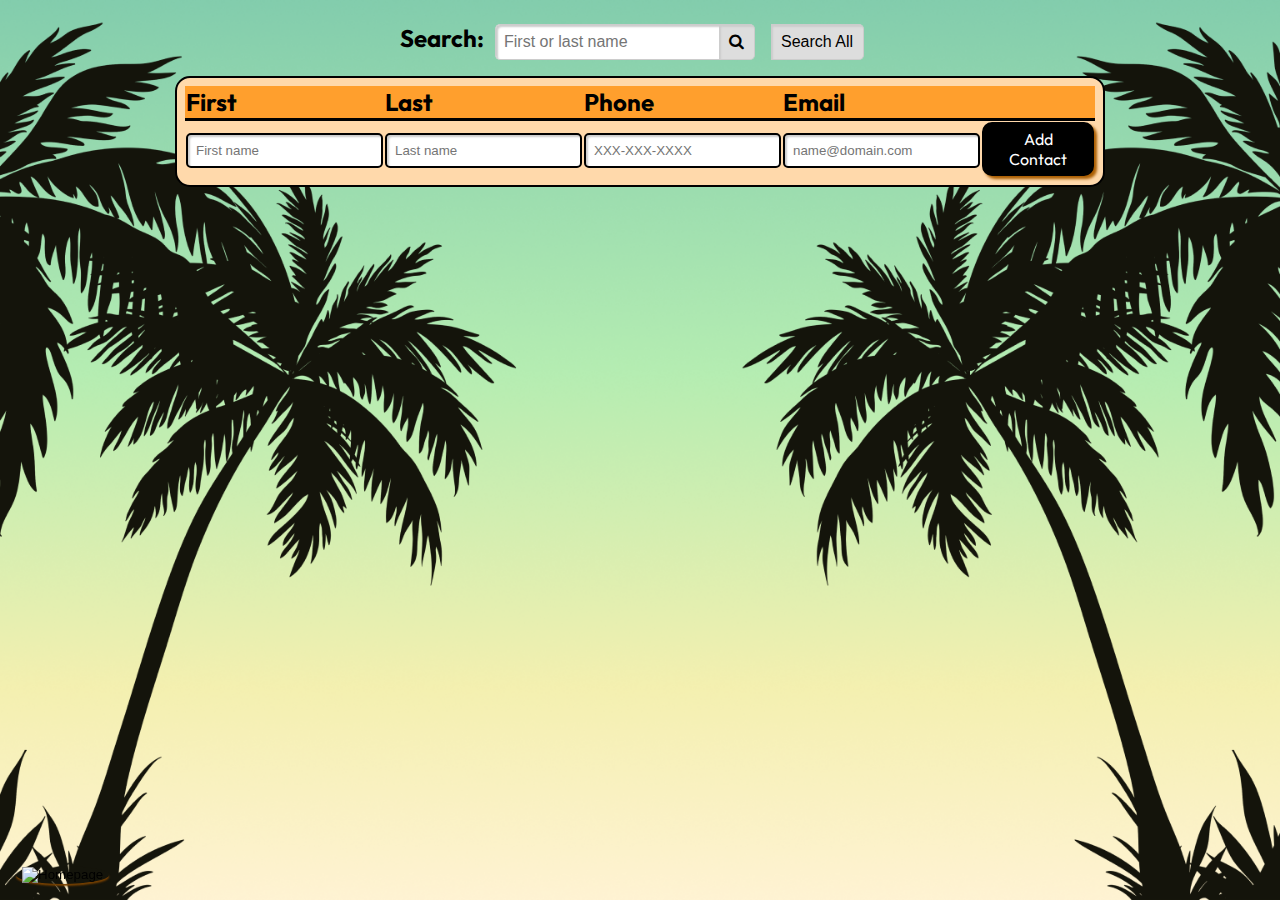
==== contacts.html @ 11afc299 "Changing script portion" ====
<!DOCTYPE html>
<html lang="en">

<head>
    <meta charset="UTF-8">
    <meta name="viewport" content="width=device-width, initial-scale=1.0">
    <title>Contacts Page</title>
    <link rel="stylesheet" href="styles.css">
    <link rel="preconnect" href="https://fonts.googleapis.com">
    <link rel="preconnect" href="https://fonts.gstatic.com" crossorigin>
    <link rel="stylesheet" href="https://cdnjs.cloudflare.com/ajax/libs/font-awesome/4.7.0/css/font-awesome.min.css">
    <link href="https://fonts.googleapis.com/css2?family=Outfit:wght@100..900&display=swap" rel="stylesheet">
    <script src="js/scripts.js"> </script>
    <script src="js/md5.js"> </script>
    <script src="js/searchentry.js"></script>
    <script>
        let _SEARCH_TABLE = new SearchTable();
        let QUERY_SET = new Set();
        let _PAGE_COUNTER = 1;
        const MAX_PAGE_SIZE = 10;
        let prevScrollPosition = 0;


        

        document.addEventListener('DOMContentLoaded', function () {
            const emailInput = document.getElementById('addEmailInput');
            const errorEmail = document.getElementById('addEmailResult');
            const errorPhone = document.getElementById('addPhoneResult');
            const phoneField = document.getElementById('addPhoneInput');
            

           

            if (emailInput && errorEmail && phoneField) {
                emailInput.addEventListener('input', function () {
                    const input = this.value;

                    if (!validateEmail(input)) {
                        errorEmail.textContent = "Invalid Email Format";
                    } else {
                        errorEmail.textContent = "";
                    }
                });
                phoneField.addEventListener('input', function () {
                    const input = this.value;
                    if (!validatePhoneNumber(input)) {
                        errorPhone.textContent = "Invalid Phone Number";
                    } else {
                        errorPhone.textContent = "";
                    }
                });
            }

            const tableScroll = document.getElementById("entry_table");
            tableScroll.addEventListener("scroll", function () {
                console.log("moved");
                const currentScrollTop = tableScroll.scrollTop;
                if (currentScrollTop > prevScrollPosition) {
                    prevScrollPosition  = currentScrollTop;
                    console.log("down");
                    _PAGE_COUNTER++;
                    const field = document.getElementById("searchInput").value;
                    if (QUERY_SET.has(_PAGE_COUNTER)) {return;}
                    query(field);
                    QUERY_SET.add(_PAGE_COUNTER);
                    
                } else {
                    console.log("up");
                    prevScrollPosition  = currentScrollTop;
                    _PAGE_COUNTER--;

                }
                
            });
        });




    </script>
</head>

<body>
    <div class="contacts-container">
        <div class="search-bar">
            <label>
                Search:
                <input type="search" id="searchInput" placeholder="First or last name" required /><button type="submit"
                    id="searchButton" aria-label="Search" onclick="searchWrapper(false);"><i class="fa fa-search"></i></button>
            </label>
            <button onclick="searchWrapper(true);">
                Search All
            </button>
            <label id="debugResult"></label>

        </div>

        <div class="table-container" id="entry_table">
            <div class="table-scroll">
                <table class="rows" id="main_table" cellspacing="0">
                    <thead>
                        <tr>
                            <th>First</th>
                            <th>Last</th>
                            <th>Phone</th>
                            <th>Email</th>
                            <th></th>
                        </tr>
                    </thead>
                    <tbody>
                        <tr>
                            <td>
                                <input type="text" id="addFirstNameInput" placeholder="First name" required />
                            </td>
                            <td>
                                <input type="text" id="addLastNameInput" placeholder="Last name" required />
                            </td>
                            <td>
                                <input type="text" id="addPhoneInput" placeholder="XXX-XXX-XXXX" required />
                                <span id="addPhoneResult"></span>
                            </td>
                            <td>
                                <input type="text" id="addEmailInput" placeholder="name@domain.com" required />
                                <span id="addEmailResult"></span>
                            </td>
                            <td>
                                <button type="submit" id="addButton" onclick="addContact();">Add Contact</button>
                            </td>
                        </tr>
                        <tr></tr>
                    </tbody>

                </table>
            </div>
        </div>


    </div>
    <footer>
        <button class=home-button onclick="window.location.href='index.html'">
            <img src="images/home_icon.png" alt="Homepage">
        </button>
    </footer>
</body>

</html>
---- styles.css ----
html,
body {
    height: 100%
}

body {
    /* The URL is relative to the CSS file location */
    background-image: url('images/another_background.png');
    background-size: cover;
    /* This will scale the image to cover the entire background */
    background-repeat: no-repeat;
    /* This prevents the image from repeating */
    background-attachment: fixed;
    /* This makes the background fixed in place */
    background-position: center;
    /* This centers the background image */
    margin: 0;

    font-family: "Outfit";
    font-size: 1.5rem;
    word-spacing: 0.25em;
    color: rgb(0, 0, 0);
    text-align: center;

}

h2 {
    font-size: 3rem;
}


/* Hyperlink colors */
a:link {
    color: #0000E0;
}

a:visited {
    color: #591D77;
}

a:hover {
    color: red;
}


/* Main container */
.form-container {
    justify-content: center;
    display: flex;
    align-items: center;
    width: 100%;
    height: 100%;
}

.home-button {
    position: fixed;
    bottom: 1rem;
    left: 1rem;
    background: none;
    border: none;
    box-shadow: 0 2px 2px 0 #784100;
    border-radius: 100%;
}

.home-button img {
    height: 90px;
}

.home-button :hover {
    opacity: 0.8;
    cursor: pointer;
}

/* Field labels */
label {
    font-weight: bold;
    font-size: 1.25rem;
}

.login-label {
    text-align: left;
    margin-inline-start: 24px;
}

.signup-label {
    text-align: left;
    margin-inline-start: 45px;
}

/*.name-label, is now first-name*/
.name-label {
    text-align: left;
    margin-inline-start: 6px;
}

.input-control {
    display: flex;
    flex-direction: column;
}

.input-control input {
    border: 2px solid #f0f0f0;
    border-radius: 4px;
    display: block;
    font-size: 12px;
    padding: 10px;
    width: 100%;
}

.input-control input:focus {
    outline: 0;
}

.input-control.success input {
    border-color: #09c372;
}

.input-control.error input {
    border-color: #ff3860;
    font-size: 9px;
    height: 13px;
}

/* Form elements */
.form-group {
    margin-bottom: 1.5rem;
}

.form-group-name {
    display: flex;
    columns: 2;
    width: 80%;
    margin-bottom: 1.5rem;
}

.form-group-name input {
    width: 85%;
    padding: 0.5rem;
    border: 1px solid #ccc;
    box-shadow: inset 2px 2px 2px #ccc;
    border-radius: 5px;
}

.form-box {
    background-color: #FF9F2D;
    color: #000;
    padding: 2rem;
    border-radius: 20px;
    box-shadow: 50px 50px 30px rgba(0, 0, 0, 0.1);
    width: 400px;
    text-align: center;
}

.form-box button {
    text-align: center;
    padding: 5px 25px;
    background: #000000;
    border: none;
    border-radius: 10px;
    color: rgb(255, 255, 255);
    font-family: "Outfit";
    text-decoration: none;
    width: 35%;
    font-size: 1.5rem;
    box-shadow: 3px 3px 3px #784100;
}

.form-box button:hover {
    background-color: #ccc;
    color: #000;
}

.form-group input {
    width: 75%;
    padding: 0.5rem;
    border: 1px solid #ccc;
    box-shadow: inset 2px 2px 2px #ccc;
    border-radius: 5px;
    justify-content: center;
    align-items: center;
}

.form-group img {
    margin-left: 0.01rem;
    height: 1.5rem;
    display: inline-block;
}

.form-group button {
    text-align: center;
    padding: 0.75rem;
    border: none;
    border-radius: 10px;
    width: 91%;
    margin-top: 1rem;
    margin-bottom: 0;
    font-size: 1rem;
    background: #000000;
    text-decoration: none;
    color: rgb(255, 255, 255);
    box-shadow: 3px 3px 3px #784100;
}

.form-group button:hover {
    background-color: #ccc;
    color: #000;
}

#loginResult {
    border-radius: 10px;
    padding: 0.75rem;
    width: 100%;
    color: #b11030;
    font-size: 1.25rem;
    font-family: 'Outfit';
}

#incorrectPassword {
    border-radius: 10px;
    width: 100%;
    border-color: #B50000;
}

#signupResult {
    border-radius: 10px;
    padding: 0.75rem;
    width: 100%;
    color: #b11030;
    font-size: 1.25rem;
    font-family: 'Outfit';
    /*
    margin-bottom: 2px;
    color: #f111d7;
    font-size: 1rem;
    */
}

/* Username/Password Signup Error */
.error-message {
    font-size: 1rem;
    background-color: papayawhip;
    border-radius: 5px;
    padding: 0.75rem;
    margin-top: 2px;
    display: none;
    width: fit-content;
    max-width: 100%;
    color: #FFB6C1;
    font-family: 'Outfit';
    margin: 2px auto 0;
    text-align: center;
}

#submission-box.invalid {
    animation: wiggle .5s linear;
}

@keyframes wiggle {

    5%,
    41% {
        -webkit-transform: translateX(-10px);
    }

    10%,
    58% {
        -webkit-transform: translateX(15px);
    }

    65% {
        -webkit-transform: translateX(-5px);
    }

    22% {
        -webkit-transform: translateX(5px);
    }

    0%,
    100% {
        -webkit-transform: translateX(0);
    }
}

.wrapper {
    color: rgb(0, 0, 0)
}

.username {
    font-size: 25px;

}

.password {
    font-size: 25px;

}

.wrapper h4 {
    font-size: 3rem;
}

.login {

    padding: 10px 20px;
    border-radius: 20px;
    font-size: 1.5rem;
    background: #000000;
    text-decoration: none;
    color: rgb(255, 255, 255);

}

.signup {
    padding: 10px 20px;
    border-radius: 20px;
    background: #000000;
    font-size: 1.5rem;
    text-decoration: none;
    color: rgb(255, 255, 255);
}

/* Contacts Page */
.contacts-container {
    align-content: center;
    display: grid;
}

table {
    margin-left: auto;
    margin-right: auto;
    width: 60%;
    padding: 0.5rem;
    border: 2px solid black;
    background-color: #ffd9ab;
    border-radius: 15px;
    text-align: left;
    align-self: center;
    font-size: 1.5rem;
}

thead {
    background-color: #FF9F2D;
}

thead th {
    border-bottom: 3px solid black;
}

.table-container {
    max-height: 800px;
    overflow: auto;
    transition: opacity 0.5s ease;
}

.table-scroll {
    overflow-y: scroll;
}

.hint {
    display: none;
    position: absolute;
    background-color: #ffffcc;
    padding: 5px;
    border: 1px solid #ccc;
    border-radius: 5px;
    transition: opacity 0.3s ease-in-out, transform 0.3s ease-in-out;
    opacity: 0;
    transform: translateY(-10px);
}

#phoneField:hover .hint {
    display: block;
    opacity: 1;
    transform: translateY(0);
}

#emailField:hover .hint {
    display: block;
    opacity: 1;
    transform: translateY(0);
}

.rows {
    border-radius: 15px;
}

/* Highlight row on hover */
tr#search-entry:hover {
    background-color: #fff0dd;
}

td input {
    padding: 0.5rem;
    border: 2px solid black;
    box-shadow: inset 2px 2px 2px #ccc;
    border-radius: 5px;
}

td button {
    text-align: center;
    padding: 5px 25px;
    background: #000000;
    border: 2px solid black;
    border-radius: 10px;
    color: rgb(255, 255, 255);
    font-family: "Outfit";
    text-decoration: none;
    font-size: 1rem;
    box-shadow: 3px 3px 3px #aa5d00;
}

td button:hover {
    cursor: pointer;
    background: #FF9F2D;
    color: black;
}

td button#edit-button:after {
    font-family: "FontAwesome";
    content: "\f040";
    font-size: x-large;
}

td button#delete-button:after {
    font-family: "FontAwesome";
    content: "\f1f8";
    font-size: x-large;
}

td button#save-button:after {
    font-family: "FontAwesome";
    content: "\f0c7";
    font-size: x-large;
}

/* Search Bar */
.search-bar {
    display: flex;
    justify-content: center;
    padding: 1rem;
}

.search-bar label {
    font-size: 1.5rem;
}

.search-bar input {
    padding: 0.5rem;
    border: 1px solid #ccc;
    border-radius: 5px 0 0 5px;
    border-right: none;
    box-shadow: inset 2px 2px 2px #ccc;
    font-size: 1rem;
}

.search-bar button {
    padding: 8px 10px 8px 10px;
    margin-top: 8px;
    margin-right: 16px;
    background: #ddd;
    font-size: 1rem;
    border: 1px solid #ccc;
    border-radius: 0 5px 5px 0;
    border-left: none;
    box-shadow: inset 2px 2px 2px #ccc;
    cursor: pointer;
}

/* Footer */
#github-mark {
    width: 50px;
    height: 50px;
}

footer {
    position: absolute;
    bottom: 0;
    width: 100%;
    height: 75px;
}
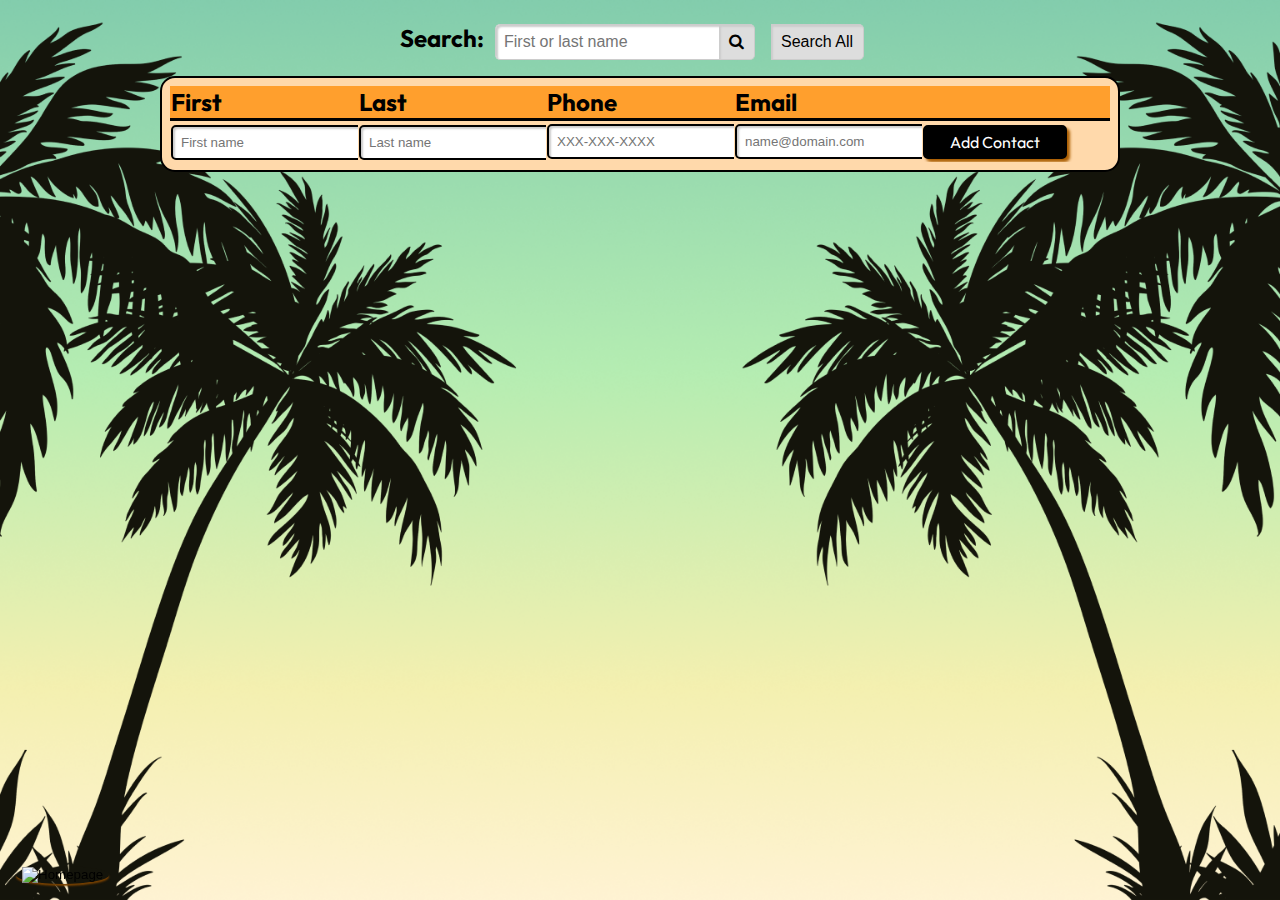
==== commit 62b0b854: "Fixing Style Issues" ====
--- a/contacts.html
+++ b/contacts.html
@@ -17,7 +17,7 @@
         let _SEARCH_TABLE = new SearchTable();
         let QUERY_SET = new Set();
         let _PAGE_COUNTER = 1;
-        const MAX_PAGE_SIZE = 10;
+        let MAX_PAGE_SIZE = 10;
         let prevScrollPosition = 0;
 
 
@@ -27,11 +27,11 @@
             const emailInput = document.getElementById('addEmailInput');
             const errorEmail = document.getElementById('addEmailResult');
             const errorPhone = document.getElementById('addPhoneResult');
-            const phoneField = document.getElementById('addPhoneInput');
+            const phoneField = document.getElementById('addPhoneInput')
+            const phoneTd = document.getElementById("phoneField");
+            const emailTd = document.getElementById("emailField");
+            MAX_PAGE_SIZE = calculateRows();
             
-
-           
-
             if (emailInput && errorEmail && phoneField) {
                 emailInput.addEventListener('input', function () {
                     const input = this.value;
@@ -73,6 +73,10 @@
                 }
                 
             });
+
+            window.addEventListener('resize',  function () {
+                MAX_PAGE_SIZE = calculateRows();
+            });
         });
 
 
@@ -87,7 +91,7 @@
             <label>
                 Search:
                 <input type="search" id="searchInput" placeholder="First or last name" required /><button type="submit"
-                    id="searchButton" aria-label="Search" onclick="searchWrapper(false);"><i class="fa fa-search"></i></button>
+                    id="searchButton" aria-label="Search" onclick="debug_search();"><i class="fa fa-search"></i></button> 
             </label>
             <button onclick="searchWrapper(true);">
                 Search All
@@ -101,7 +105,7 @@
                 <table class="rows" id="main_table" cellspacing="0">
                     <thead>
                         <tr>
-                            <th>First</th>
+                            <th id="first_row_element">First</th>
                             <th>Last</th>
                             <th>Phone</th>
                             <th>Email</th>
@@ -116,11 +120,12 @@
                             <td>
                                 <input type="text" id="addLastNameInput" placeholder="Last name" required />
                             </td>
-                            <td>
+                            <td id="tableCellHasError">
                                 <input type="text" id="addPhoneInput" placeholder="XXX-XXX-XXXX" required />
+                                </br>
                                 <span id="addPhoneResult"></span>
                             </td>
-                            <td>
+                            <td id="tableCellHasError">
                                 <input type="text" id="addEmailInput" placeholder="name@domain.com" required />
                                 <span id="addEmailResult"></span>
                             </td>
--- a/styles.css
+++ b/styles.css
@@ -251,6 +251,7 @@
     text-align: center;
 }
 
+
 #submission-box.invalid {
     animation: wiggle .5s linear;
 }
@@ -328,14 +329,15 @@
 table {
     margin-left: auto;
     margin-right: auto;
-    width: 60%;
+    width: 75%;
     padding: 0.5rem;
     border: 2px solid black;
-    background-color: #ffd9ab;
+    background-color: #ffd9ab; /*#ffd9ab*/
     border-radius: 15px;
     text-align: left;
     align-self: center;
     font-size: 1.5rem;
+    table-layout: fixed;
 }
 
 thead {
@@ -344,12 +346,17 @@
 
 thead th {
     border-bottom: 3px solid black;
+}
+td,th {
+    overflow: hidden;
+}
+tr:nth-child(even) {
+    background-color: #facc93;
 }
 
 .table-container {
     max-height: 800px;
     overflow: auto;
-    transition: opacity 0.5s ease;
 }
 
 .table-scroll {
@@ -380,6 +387,87 @@
     transform: translateY(0);
 }
 
+/*testing stuff*/
+.hint-message {
+    position: absolute;
+    padding: 10px 20px;
+    background-color: #fdfefffa;
+    color: rgb(255, 0, 0);
+    border: none;
+    border-radius: 5px;
+    cursor: pointer;
+    z-index: 10;
+    font-size: smaller;
+    transform: scale(0.8);
+    pointer-events:none;
+}
+
+.hint-message.show {
+    opacity: 1;
+    transform: scale(1);
+}
+
+
+@keyframes hintAnimation {
+    from {
+      opacity: 0;
+      transform: translateY(-5px);
+      
+    }
+    to {
+      opacity: 1;
+      transform: translateY(0);
+    }
+}
+
+@keyframes hintDisappear {
+    from {
+      opacity: 1;
+      transform: translateY(0px);
+      
+    }
+    to {
+      opacity: 1;
+      transform: translateY(-5px);
+    }
+}
+
+.hint-message.animated {
+    animation: hintAnimation 0.5s ease-out forwards;
+}   
+.hint-message.disappear {
+    animation: hintDisappear 0.5s ease-out forwards;
+}
+
+/*end of testing stuff */
+
+#addEmailInput {
+    margin-bottom: 2px;
+}
+#addPhoneInput {
+    margin-bottom: 2px;
+}
+
+#addPhoneResult {
+    display: block; 
+    /*margin-top: 1px;*/
+    color: red;
+    font-size: 1rem;
+}
+
+
+#addEmailResult {
+    display: block; 
+    /*margin-top: 1px;*/
+    color: red;
+    font-size: 1rem;
+}
+#tableCellHasError {
+    width: 100%;
+    flex-direction: column;
+    
+}
+
 .rows {
     border-radius: 15px;
 }
@@ -401,12 +489,14 @@
     padding: 5px 25px;
     background: #000000;
     border: 2px solid black;
-    border-radius: 10px;
+    border-radius: 5px;
     color: rgb(255, 255, 255);
     font-family: "Outfit";
     text-decoration: none;
     font-size: 1rem;
+    width: fit-content;
     box-shadow: 3px 3px 3px #aa5d00;
+    position: relative;
 }
 
 td button:hover {
@@ -477,4 +567,5 @@
     bottom: 0;
     width: 100%;
     height: 75px;
-}+}
+
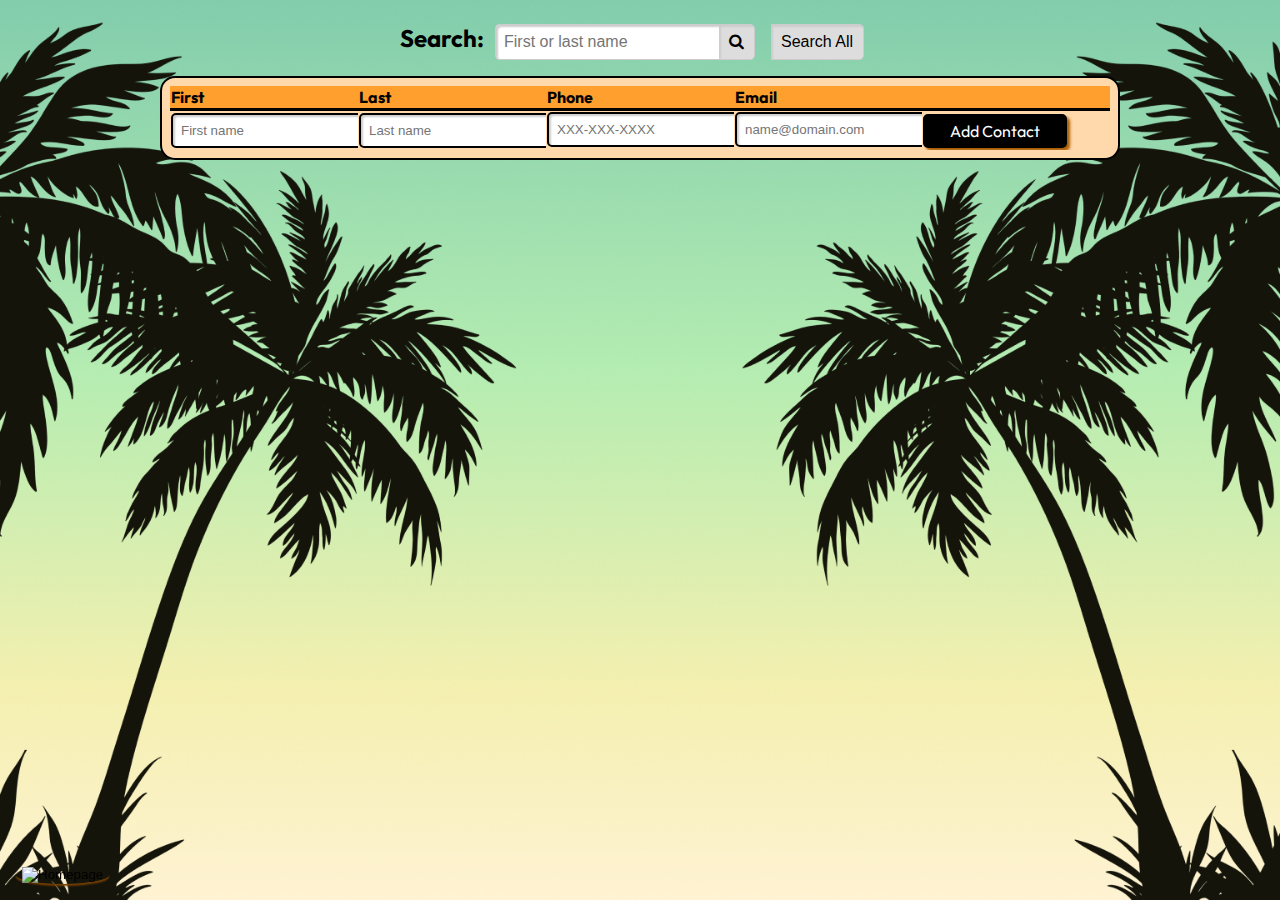
==== commit bcc12c14: "Forgot to remove the debug things" ====
--- a/contacts.html
+++ b/contacts.html
@@ -91,7 +91,7 @@
             <label>
                 Search:
                 <input type="search" id="searchInput" placeholder="First or last name" required /><button type="submit"
-                    id="searchButton" aria-label="Search" onclick="debug_search();"><i class="fa fa-search"></i></button> 
+                    id="searchButton" aria-label="Search" onclick="searchWrapper(false);"><i class="fa fa-search"></i></button> 
             </label>
             <button onclick="searchWrapper(true);">
                 Search All
--- a/styles.css
+++ b/styles.css
@@ -336,7 +336,7 @@
     border-radius: 15px;
     text-align: left;
     align-self: center;
-    font-size: 1.5rem;
+    font-size: 1.0rem;
     table-layout: fixed;
 }
 
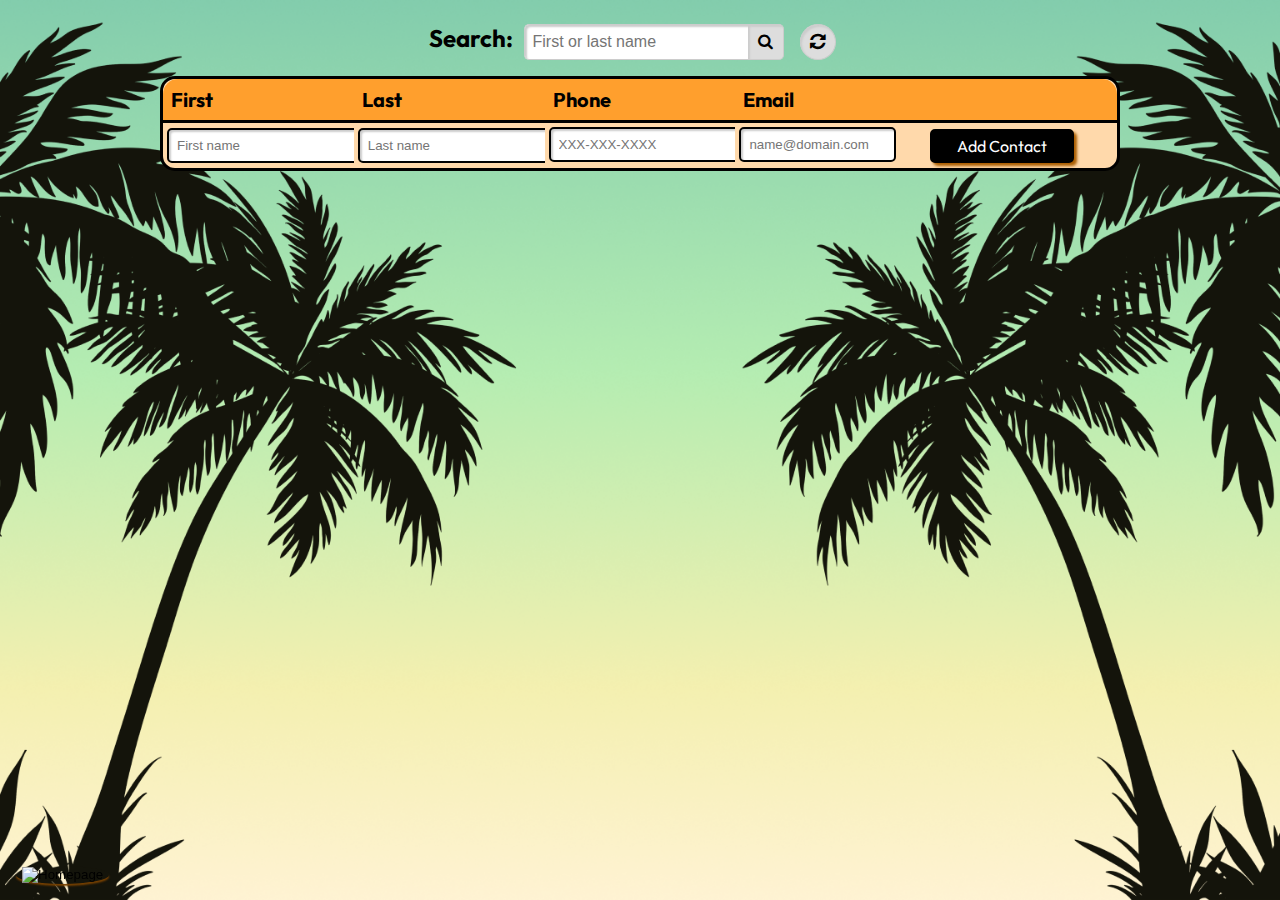
==== commit d52e5346: "Merge pull request #35 from The-Cliff-Face/julia" ====
--- a/contacts.html
+++ b/contacts.html
@@ -21,7 +21,7 @@
         let prevScrollPosition = 0;
 
 
-        
+
 
         document.addEventListener('DOMContentLoaded', function () {
             const emailInput = document.getElementById('addEmailInput');
@@ -31,7 +31,7 @@
             const phoneTd = document.getElementById("phoneField");
             const emailTd = document.getElementById("emailField");
             MAX_PAGE_SIZE = calculateRows();
-            
+
             if (emailInput && errorEmail && phoneField) {
                 emailInput.addEventListener('input', function () {
                     const input = this.value;
@@ -52,29 +52,29 @@
                 });
             }
 
-            const tableScroll = document.getElementById("entry_table");
-            tableScroll.addEventListener("scroll", function () {
+            //const tableScroll = document.getElementById("entry_table");
+            document.addEventListener("scroll", function () {
                 console.log("moved");
-                const currentScrollTop = tableScroll.scrollTop;
+                const currentScrollTop = document.scrollTop;
                 if (currentScrollTop > prevScrollPosition) {
-                    prevScrollPosition  = currentScrollTop;
+                    prevScrollPosition = currentScrollTop;
                     console.log("down");
                     _PAGE_COUNTER++;
                     const field = document.getElementById("searchInput").value;
-                    if (QUERY_SET.has(_PAGE_COUNTER)) {return;}
+                    if (QUERY_SET.has(_PAGE_COUNTER)) { return; }
                     query(field);
                     QUERY_SET.add(_PAGE_COUNTER);
-                    
+
                 } else {
                     console.log("up");
-                    prevScrollPosition  = currentScrollTop;
+                    prevScrollPosition = currentScrollTop;
                     _PAGE_COUNTER--;
 
                 }
-                
+
             });
 
-            window.addEventListener('resize',  function () {
+            window.addEventListener('resize', function () {
                 MAX_PAGE_SIZE = calculateRows();
             });
         });
@@ -91,10 +91,11 @@
             <label>
                 Search:
                 <input type="search" id="searchInput" placeholder="First or last name" required /><button type="submit"
-                    id="searchButton" aria-label="Search" onclick="searchWrapper(false);"><i class="fa fa-search"></i></button> 
+                    id="searchButton" aria-label="Search" onclick="searchWrapper(false);"><i
+                        class="fa fa-search"></i></button>
             </label>
-            <button onclick="searchWrapper(true);">
-                Search All
+            <button id="refresh-button" onclick="searchWrapper(true);">
+                <i class="fa fa-refresh"></i>
             </button>
             <label id="debugResult"></label>
 
@@ -149,4 +150,4 @@
     </footer>
 </body>
 
-</html>
+</html>--- a/styles.css
+++ b/styles.css
@@ -330,13 +330,13 @@
     margin-left: auto;
     margin-right: auto;
     width: 75%;
-    padding: 0.5rem;
-    border: 2px solid black;
-    background-color: #ffd9ab; /*#ffd9ab*/
+    border: 3px solid black;
+    background-color: #ffd9ab;
+    /*#ffd9ab*/
     border-radius: 15px;
     text-align: left;
     align-self: center;
-    font-size: 1.0rem;
+    font-size: 1.25rem;
     table-layout: fixed;
 }
 
@@ -346,16 +346,36 @@
 
 thead th {
     border-bottom: 3px solid black;
-}
-td,th {
+    padding: 0.5rem;
+}
+
+thead th:first-child {
+    border-radius: 15px 0px 0px 0px;
+}
+
+thead th:last-child {
+    border-radius: 0px 15px 0px 0px;
+}
+
+td,
+th {
     overflow: hidden;
-}
+    padding: 0.25rem;
+}
+
 tr:nth-child(even) {
     background-color: #facc93;
 }
 
+tr:last-child td:first-child {
+    border-radius: 0px 0px 0px 15px;
+}
+
+tr:last-child td:last-child {
+    border-radius: 0px 0px 15px 0px;
+}
+
 .table-container {
-    max-height: 800px;
     overflow: auto;
 }
 
@@ -399,7 +419,7 @@
     z-index: 10;
     font-size: smaller;
     transform: scale(0.8);
-    pointer-events:none;
+    pointer-events: none;
 }
 
 .hint-message.show {
@@ -410,31 +430,34 @@
 
 @keyframes hintAnimation {
     from {
-      opacity: 0;
-      transform: translateY(-5px);
-      
-    }
+        opacity: 0;
+        transform: translateY(-5px);
+
+    }
+
     to {
-      opacity: 1;
-      transform: translateY(0);
+        opacity: 1;
+        transform: translateY(0);
     }
 }
 
 @keyframes hintDisappear {
     from {
-      opacity: 1;
-      transform: translateY(0px);
-      
-    }
+        opacity: 1;
+        transform: translateY(0px);
+
+    }
+
     to {
-      opacity: 1;
-      transform: translateY(-5px);
+        opacity: 1;
+        transform: translateY(-5px);
     }
 }
 
 .hint-message.animated {
     animation: hintAnimation 0.5s ease-out forwards;
-}   
+}
+
 .hint-message.disappear {
     animation: hintDisappear 0.5s ease-out forwards;
 }
@@ -443,29 +466,32 @@
 
 #addEmailInput {
     margin-bottom: 2px;
-}
+    width: 75%;
+}
+
 #addPhoneInput {
     margin-bottom: 2px;
 }
 
 #addPhoneResult {
-    display: block; 
+    display: block;
     /*margin-top: 1px;*/
-    color: red;
+    color: #b11030;
     font-size: 1rem;
 }
 
 
 #addEmailResult {
-    display: block; 
+    display: block;
     /*margin-top: 1px;*/
-    color: red;
-    font-size: 1rem;
-}
+    color: #b11030;
+    font-size: 1rem;
+}
+
 #tableCellHasError {
     width: 100%;
     flex-direction: column;
-    
+
 }
 
 .rows {
@@ -505,6 +531,12 @@
     color: black;
 }
 
+td button:active {
+    background: #FF9F2D;
+    color: black;
+    box-shadow: 1px 1px 1px #000000;
+}
+
 td button#edit-button:after {
     font-family: "FontAwesome";
     content: "\f040";
@@ -556,6 +588,13 @@
     cursor: pointer;
 }
 
+.search-bar button#refresh-button {
+    font-family: "FontAwesome";
+    font-size: large;
+    background-color: #ddd;
+    border-radius: 50%;
+}
+
 /* Footer */
 #github-mark {
     width: 50px;
@@ -567,5 +606,4 @@
     bottom: 0;
     width: 100%;
     height: 75px;
-}
-
+}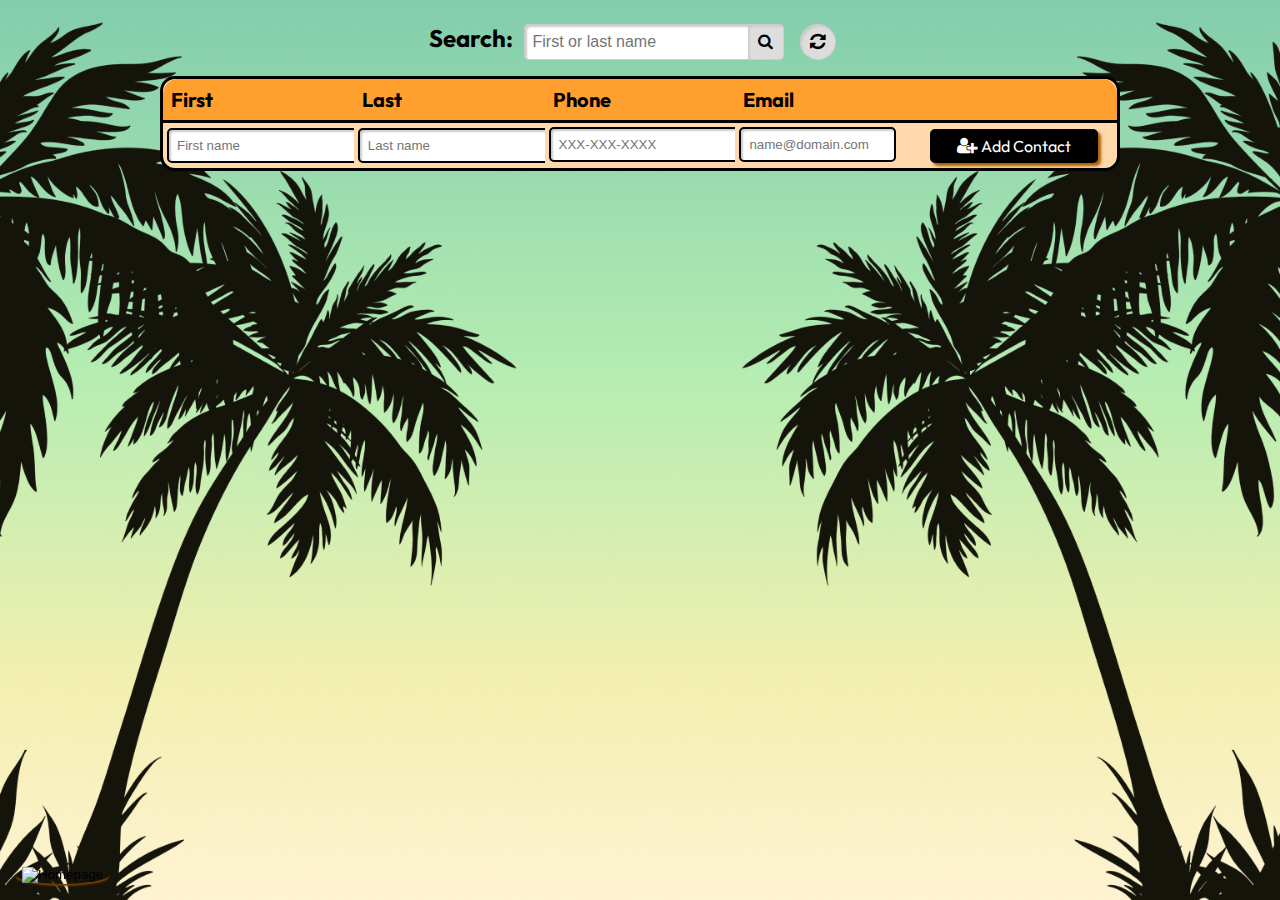
==== commit 5c966893: "Add icon to Add Contact Button" ====
--- a/contacts.html
+++ b/contacts.html
@@ -18,9 +18,7 @@
         let QUERY_SET = new Set();
         let _PAGE_COUNTER = 1;
         let MAX_PAGE_SIZE = 10;
-        let prevScrollPosition = 0;
-
-
+        let maxScrollPosition = 0;
 
 
         document.addEventListener('DOMContentLoaded', function () {
@@ -31,6 +29,7 @@
             const phoneTd = document.getElementById("phoneField");
             const emailTd = document.getElementById("emailField");
             MAX_PAGE_SIZE = calculateRows();
+            setUpContactsPage();
 
             if (emailInput && errorEmail && phoneField) {
                 emailInput.addEventListener('input', function () {
@@ -52,31 +51,49 @@
                 });
             }
 
-            //const tableScroll = document.getElementById("entry_table");
+
+            const tableScroll = document.getElementById("entry_table");
+
             document.addEventListener("scroll", function () {
-                console.log("moved");
-                const currentScrollTop = document.scrollTop;
-                if (currentScrollTop > prevScrollPosition) {
-                    prevScrollPosition = currentScrollTop;
-                    console.log("down");
+                const currentScrollTop = window.pageYOffset;
+                if (currentScrollTop > maxScrollPosition) {
+                    maxScrollPosition = currentScrollTop;
                     _PAGE_COUNTER++;
                     const field = document.getElementById("searchInput").value;
                     if (QUERY_SET.has(_PAGE_COUNTER)) { return; }
                     query(field);
                     QUERY_SET.add(_PAGE_COUNTER);
 
-                } else {
-                    console.log("up");
-                    prevScrollPosition = currentScrollTop;
-                    _PAGE_COUNTER--;
-
                 }
 
             });
 
+
+            /*
+            const tableScroll = document.getElementById("entry_table");
+
+            tableScroll.addEventListener("scroll", function () {
+
+                const currentScrollTop = tableScroll.scrollTop;
+
+                if (currentScrollTop > maxScrollPosition) {
+                    maxScrollPosition = currentScrollTop;
+                    _PAGE_COUNTER++;
+                    const field = document.getElementById("searchInput").value;
+                    if (QUERY_SET.has(_PAGE_COUNTER)) { return; }
+                    query(field);
+                    QUERY_SET.add(_PAGE_COUNTER);
+                } 
+
+            });
+            */
+
+
+
             window.addEventListener('resize', function () {
                 MAX_PAGE_SIZE = calculateRows();
             });
+
         });
 
 
@@ -94,10 +111,10 @@
                     id="searchButton" aria-label="Search" onclick="searchWrapper(false);"><i
                         class="fa fa-search"></i></button>
             </label>
-            <button id="refresh-button" onclick="searchWrapper(true);">
+            <button id="refresh-button" aria-label="Load Contacts" onclick="searchWrapper(true);">
                 <i class="fa fa-refresh"></i>
             </button>
-            <label id="debugResult"></label>
+
 
         </div>
 
@@ -131,7 +148,7 @@
                                 <span id="addEmailResult"></span>
                             </td>
                             <td>
-                                <button type="submit" id="addButton" onclick="addContact();">Add Contact</button>
+                                <button type="submit" id="addButton" onclick="addContact();"> Add Contact</button>
                             </td>
                         </tr>
                         <tr></tr>
--- a/styles.css
+++ b/styles.css
@@ -376,6 +376,7 @@
 }
 
 .table-container {
+    /*max-height: 800px;*/
     overflow: auto;
 }
 
@@ -537,6 +538,12 @@
     box-shadow: 1px 1px 1px #000000;
 }
 
+td button#addButton:before {
+    font-family: "FontAwesome";
+    content: "\f234";
+    font-size: large;
+}
+
 td button#edit-button:after {
     font-family: "FontAwesome";
     content: "\f040";
@@ -549,10 +556,20 @@
     font-size: x-large;
 }
 
+td button#delete-button {
+    margin-left: 1rem;
+    margin-right: 1rem;
+}
+
 td button#save-button:after {
     font-family: "FontAwesome";
     content: "\f0c7";
     font-size: x-large;
+}
+
+td button#saveButton {
+    margin-left: 1rem;
+    margin-right: 1rem;
 }
 
 /* Search Bar */
